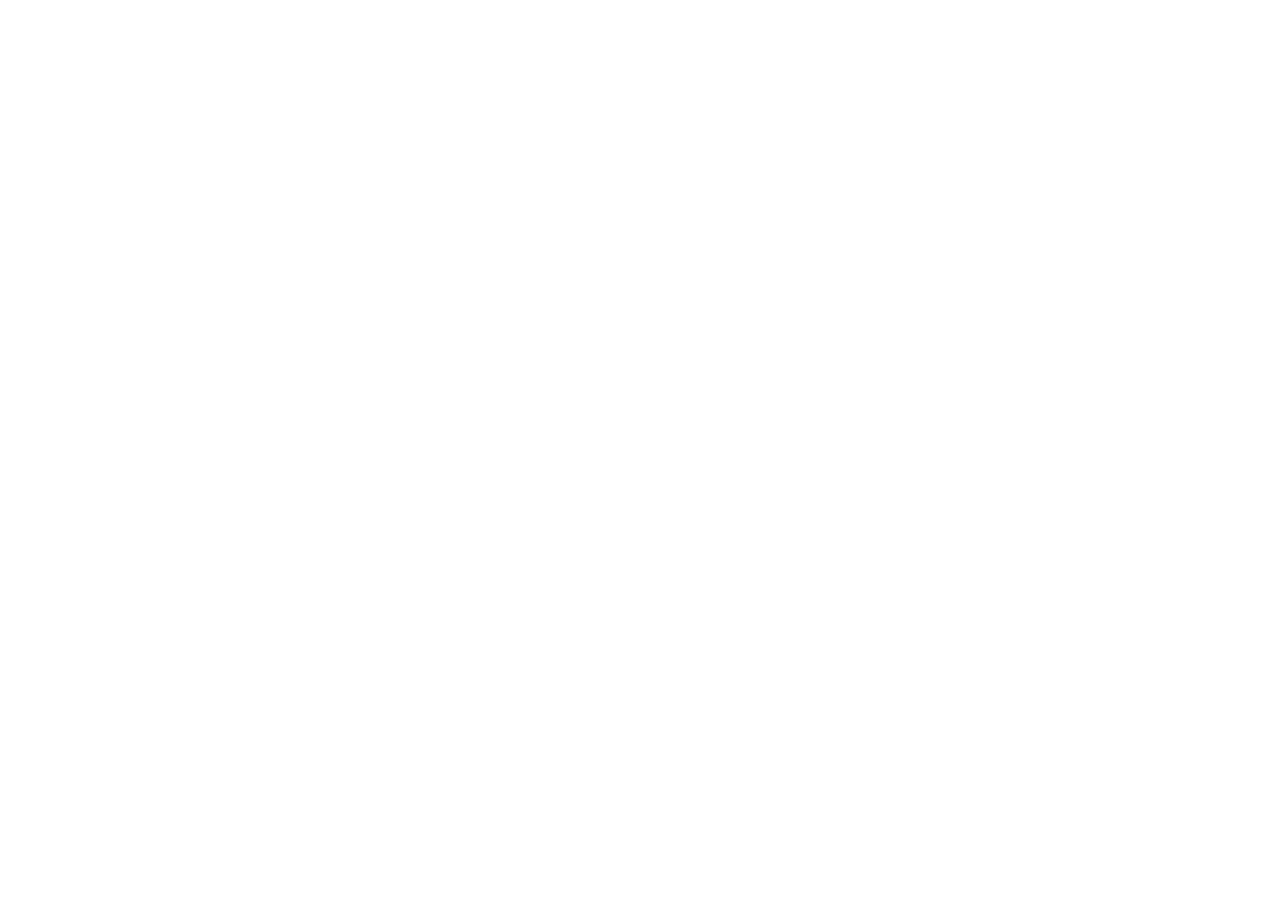
==== data/wo1/Age of the universe activity..html @ 53d98b6e "Add files via upload" ====
<!DOCTYPE html>
<!--
	NOTES:
	1. All tokens are represented by '$' sign in the template.
	2. You can write your code only wherever mentioned.
	3. All occurrences of existing tokens will be replaced by their appropriate values.
	4. Blank lines will be removed automatically.
	5. Remove unnecessary comments before creating your template.
-->
<html>
<head>
<meta charset="UTF-8">
<meta name="authoring-tool" content="Adobe_Animate_CC">
<title>Age of the universe activity.</title>
<!-- write your code here -->
<script src="libs/1.0.0/createjs.min.js"></script>
<script src="Age of the universe activity..js?1665662913412"></script>
<script>
var canvas, stage, exportRoot, anim_container, dom_overlay_container, fnStartAnimation;
function init() {
	canvas = document.getElementById("canvas");
	anim_container = document.getElementById("animation_container");
	dom_overlay_container = document.getElementById("dom_overlay_container");
	var comp=AdobeAn.getComposition("0B2B3EBA4B645D45A7E84D318570440E");
	var lib=comp.getLibrary();
	var loader = new createjs.LoadQueue(false);
	loader.addEventListener("fileload", function(evt){handleFileLoad(evt,comp)});
	loader.addEventListener("complete", function(evt){handleComplete(evt,comp)});
	var lib=comp.getLibrary();
	loader.loadManifest(lib.properties.manifest);
}
function handleFileLoad(evt, comp) {
	var images=comp.getImages();	
	if (evt && (evt.item.type == "image")) { images[evt.item.id] = evt.result; }	
}
function handleComplete(evt,comp) {
	//This function is always called, irrespective of the content. You can use the variable "stage" after it is created in token create_stage.
	var lib=comp.getLibrary();
	var ss=comp.getSpriteSheet();
	var queue = evt.target;
	var ssMetadata = lib.ssMetadata;
	for(i=0; i<ssMetadata.length; i++) {
		ss[ssMetadata[i].name] = new createjs.SpriteSheet( {"images": [queue.getResult(ssMetadata[i].name)], "frames": ssMetadata[i].frames} )
	}
	exportRoot = new lib.Ageoftheuniverseactivity();
	stage = new lib.Stage(canvas);
	stage.enableMouseOver();	
	//Registers the "tick" event listener.
	fnStartAnimation = function() {
		stage.addChild(exportRoot);
		createjs.Ticker.framerate = lib.properties.fps;
		createjs.Ticker.addEventListener("tick", stage);
	}	    
	//Code to support hidpi screens and responsive scaling.
	AdobeAn.makeResponsive(false,'both',false,1,[canvas,anim_container,dom_overlay_container]);	
	AdobeAn.compositionLoaded(lib.properties.id);
	fnStartAnimation();
}
</script>
<!-- write your code here -->
</head>
<body onload="init();" style="margin:0px;">
	<div id="animation_container" style="background-color:rgba(255, 255, 255, 1.00); width:1280px; height:783px">
		<canvas id="canvas" width="1280" height="783" style="position: absolute; display: block; background-color:rgba(255, 255, 255, 1.00);"></canvas>
		<div id="dom_overlay_container" style="pointer-events:none; overflow:hidden; width:1280px; height:783px; position: absolute; left: 0px; top: 0px; display: block;">
		</div>
	</div>
</body>
</html>
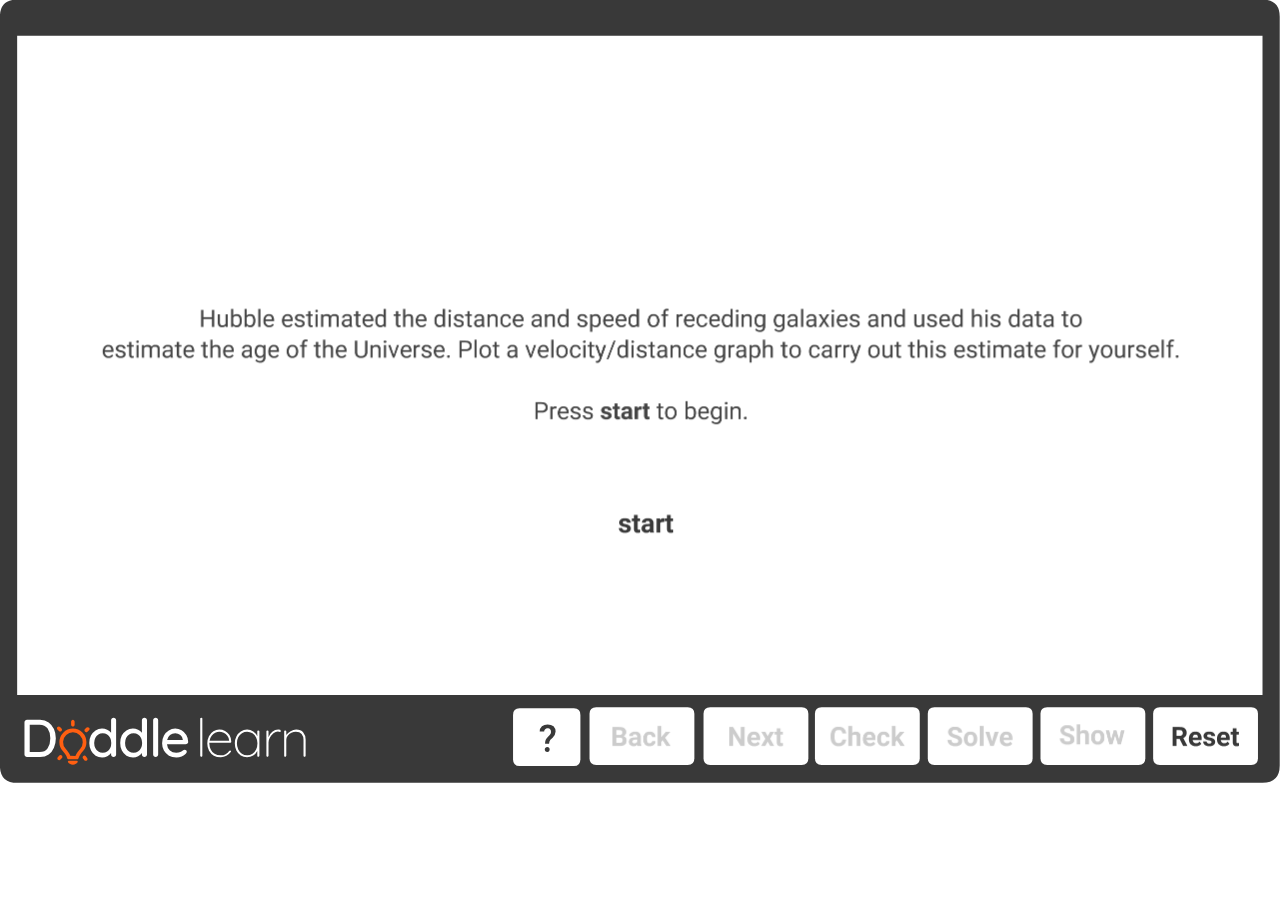
==== commit 8efa6afb: "Add files via upload" ====
--- a/data/wo1/Age of the universe activity..html
+++ b/data/wo1/Age of the universe activity..html
@@ -14,7 +14,7 @@
 <title>Age of the universe activity.</title>
 <!-- write your code here -->
 <script src="libs/1.0.0/createjs.min.js"></script>
-<script src="Age of the universe activity..js?1665662913412"></script>
+<script src="Age of the universe activity..js"></script>
 <script>
 var canvas, stage, exportRoot, anim_container, dom_overlay_container, fnStartAnimation;
 function init() {
